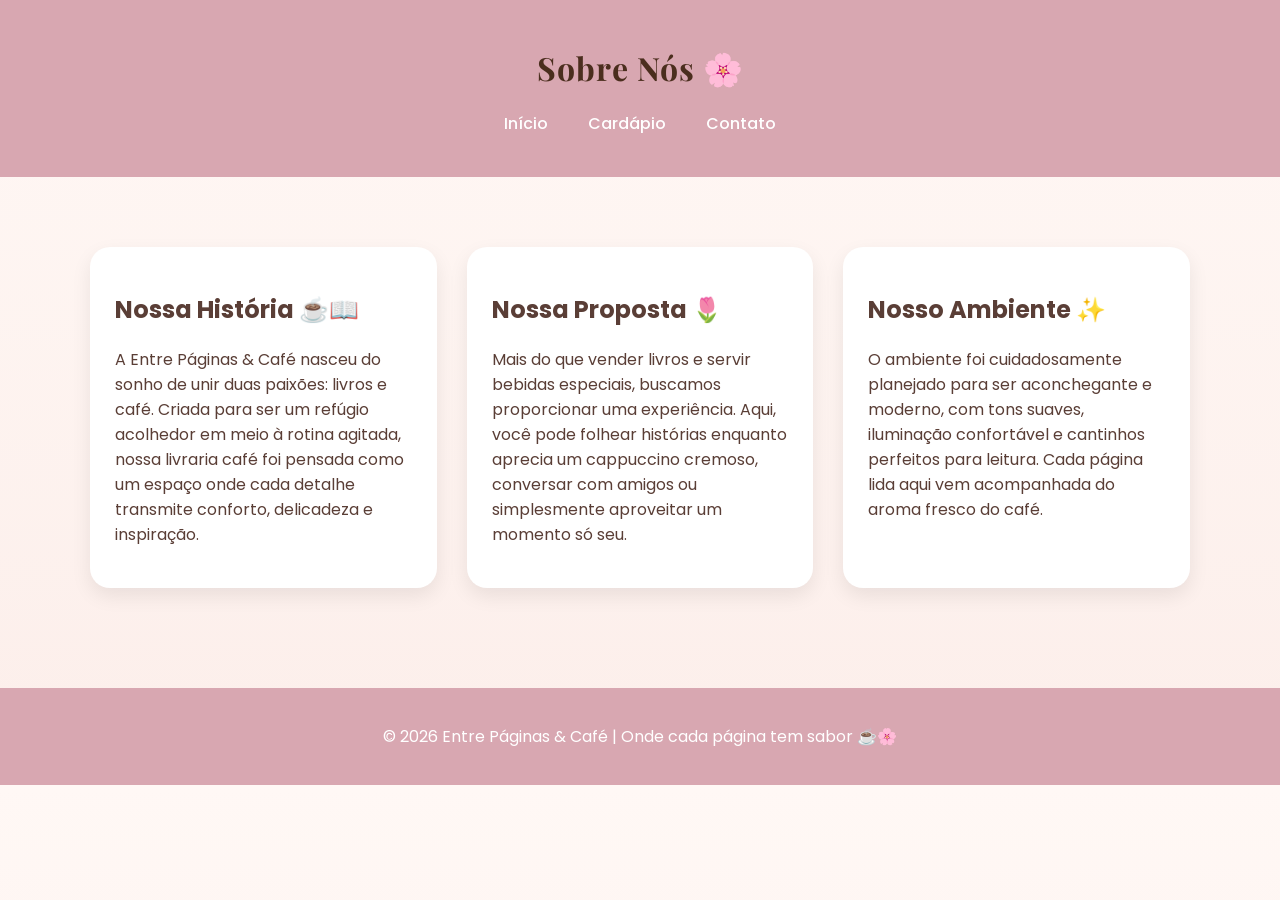
==== sobre.html @ 9390877c "primeiro commit" ====
<!DOCTYPE html>
<html lang="pt-BR">
<head>
    <meta charset="UTF-8">
    <title>Sobre - Entre Páginas & Café</title>
    <link rel="stylesheet" href="style.css">
</head>

<body>

<header>
    <h1 class="logo-titulo">Sobre Nós 🌸</h1>

    <nav>
        <ul>
            <li><a href="index.html">Início</a></li>
            <li><a href="cardapio.html">Cardápio</a></li>
            <li><a href="contato.html">Contato</a></li>
        </ul>
    </nav>
</header>

<main>

    <article class="fade-in">
        <h2>Nossa História ☕📖</h2>
        <p>
            A Entre Páginas & Café nasceu do sonho de unir duas paixões: livros e café.
            Criada para ser um refúgio acolhedor em meio à rotina agitada, nossa livraria café
            foi pensada como um espaço onde cada detalhe transmite conforto, delicadeza e inspiração.
        </p>
    </article>

    <article class="fade-in">
        <h2>Nossa Proposta 🌷</h2>
        <p>
            Mais do que vender livros e servir bebidas especiais, buscamos proporcionar
            uma experiência. Aqui, você pode folhear histórias enquanto aprecia um cappuccino
            cremoso, conversar com amigos ou simplesmente aproveitar um momento só seu.
        </p>
    </article>

    <article class="fade-in">
        <h2>Nosso Ambiente ✨</h2>
        <p>
            O ambiente foi cuidadosamente planejado para ser aconchegante e moderno,
            com tons suaves, iluminação confortável e cantinhos perfeitos para leitura.
            Cada página lida aqui vem acompanhada do aroma fresco do café.
        </p>
    </article>

</main>

<footer>
    <p>© 2026 Entre Páginas & Café | Onde cada página tem sabor ☕🌸</p>
</footer>

</body>
</html>
---- style.css ----
@import url('https://fonts.googleapis.com/css2?family=Playfair+Display:wght@500;700&family=Poppins:wght@300;400;500&display=swap');

body {
    font-family: 'Poppins', sans-serif;
    margin: 0;
    background: linear-gradient(to bottom, #fff8f5, #fceeea);
    color: #5a3e36;
}

header {
    background-color: #d8a7b1;
    color: white;
    padding: 25px;
    text-align: center;
}

.logo-img {
    width: 110px;
    height: auto;
    float: right; 
}

.logo-titulo {
    font-family: 'Georgia', serif;
    color: #4b2e1e;
}

header::after {
    content: "";
    display: table;
    clear: both;
}

.logo-titulo {
    font-family: 'Playfair Display', serif;
    font-size: 32px;
    letter-spacing: 1px;
    color: #4b2e1e;
}

nav ul {
    list-style: none;
    display: flex;
    justify-content: center;
    gap: 40px;
    padding: 0;
    margin-top: 15px;
}

nav a {
    text-decoration: none;
    color: rgb(255, 255, 255);
    font-weight: 500;
    transition: all 0.3s ease;
}

nav a:hover {
    color: #714f15;
    transform: scale(1.1);
}

main {
    max-width: 1100px;
    margin: 50px auto;
    padding: 20px;

    display: flex;              
    gap: 30px;                  
    justify-content: center;
    flex-wrap: wrap;           
}

article {
    background-color: #ffffff;
    padding: 25px;
    margin-bottom: 30px;
    border-radius: 20px;
    box-shadow: 0 8px 20px rgba(0, 0, 0, 0.08);
    transition: transform 0.4s ease, box-shadow 0.4s ease;  
    flex: 1;                   
    min-width: 280px;          
    background-color: #ffffff;
    padding: 25px;
    margin-bottom: 30px;
    border-radius: 20px;
    box-shadow: 0 8px 20px rgba(0, 0, 0, 0.08);
    transition: transform 0.4s ease, box-shadow 0.4s ease;
}


article:hover {
    transform: translateY(-8px);
    box-shadow: 0 12px 25px rgba(0, 0, 0, 0.15);
}

article img {
    width: 100%;
    border-radius: 15px;
    margin-bottom: 15px;
}


footer {
    background-color: #d8a7b1;
    color: white;
    text-align: center;
    padding: 20px;
}


.fade-in {
    opacity: 0;
    transform: translateY(20px);
    animation: aparecer 1s ease forwards;
}

.fade-in:nth-child(1) {
    animation-delay: 0.3s;
}

.fade-in:nth-child(2) {
    animation-delay: 0.6s;
}

.fade-in:nth-child(3) {
    animation-delay: 0.9s;
}

@keyframes aparecer {
    to {
        opacity: 1;
        transform: translateY(0);
    }
}
    .menu-container {
    max-width: 1100px;
    margin: 50px auto;
    padding: 20px;

    display: flex;
    gap: 30px;
    justify-content: center;
    flex-wrap: wrap;
}

.menu-card {
    flex: 1;
    min-width: 280px;
    background-color: #ffffff;
    padding: 25px;
    border-radius: 20px;
    box-shadow: 0 8px 20px rgba(0, 0, 0, 0.08);
    transition: transform 0.4s ease, box-shadow 0.4s ease;
}

.menu-card:hover {
    transform: translateY(-8px);
    box-shadow: 0 12px 25px rgba(0, 0, 0, 0.15);
}

.menu-card h2 {
    text-align: center;
    margin-bottom: 15px;
}

.menu-card ul {
    list-style: none;
    padding: 0;
}

.menu-card li {
    padding: 8px 0;
    border-bottom: 1px solid #f1d4db;
}
.menu-list {
    list-style: none;
    padding: 0;
    margin: 0;
}

.menu-list li {
    display: flex;
    align-items: center;
    gap: 15px;
    padding: 10px 0;
    border-bottom: 1px solid #f1d4db;
}

.menu-list img {
    width: 50px;
    height: 50px;
    object-fit: cover;
    border-radius: 12px;
}

.item-nome {
    flex: 1;
}

.item-preco {
    font-weight: bold;
    color: #c06c84;
}
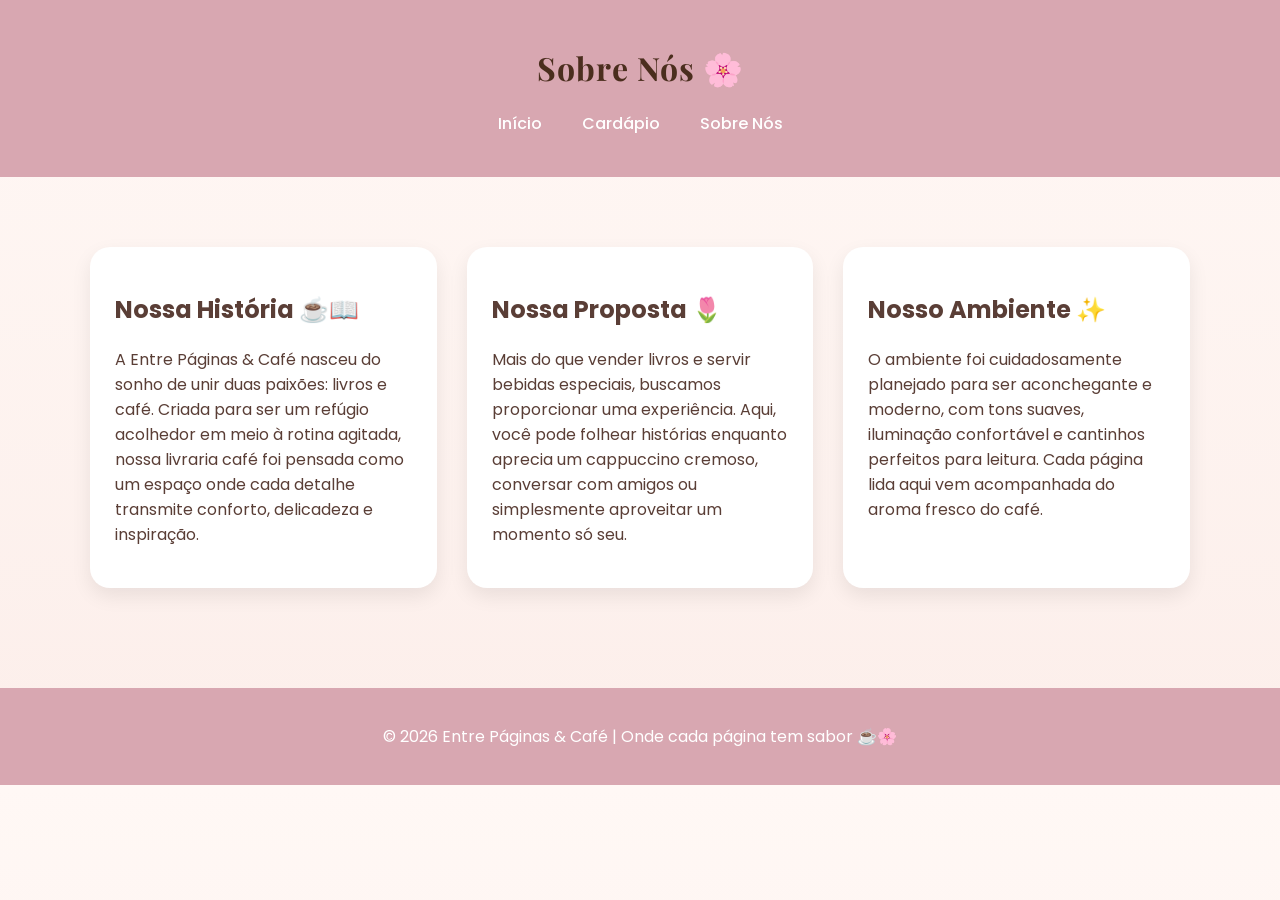
==== commit 8031bde6: "primeiro commit" ====
--- a/sobre.html
+++ b/sobre.html
@@ -15,7 +15,7 @@
         <ul>
             <li><a href="index.html">Início</a></li>
             <li><a href="cardapio.html">Cardápio</a></li>
-            <li><a href="contato.html">Contato</a></li>
+            <li><a href="sobre.html">Sobre Nós</a></li>
         </ul>
     </nav>
 </header>
